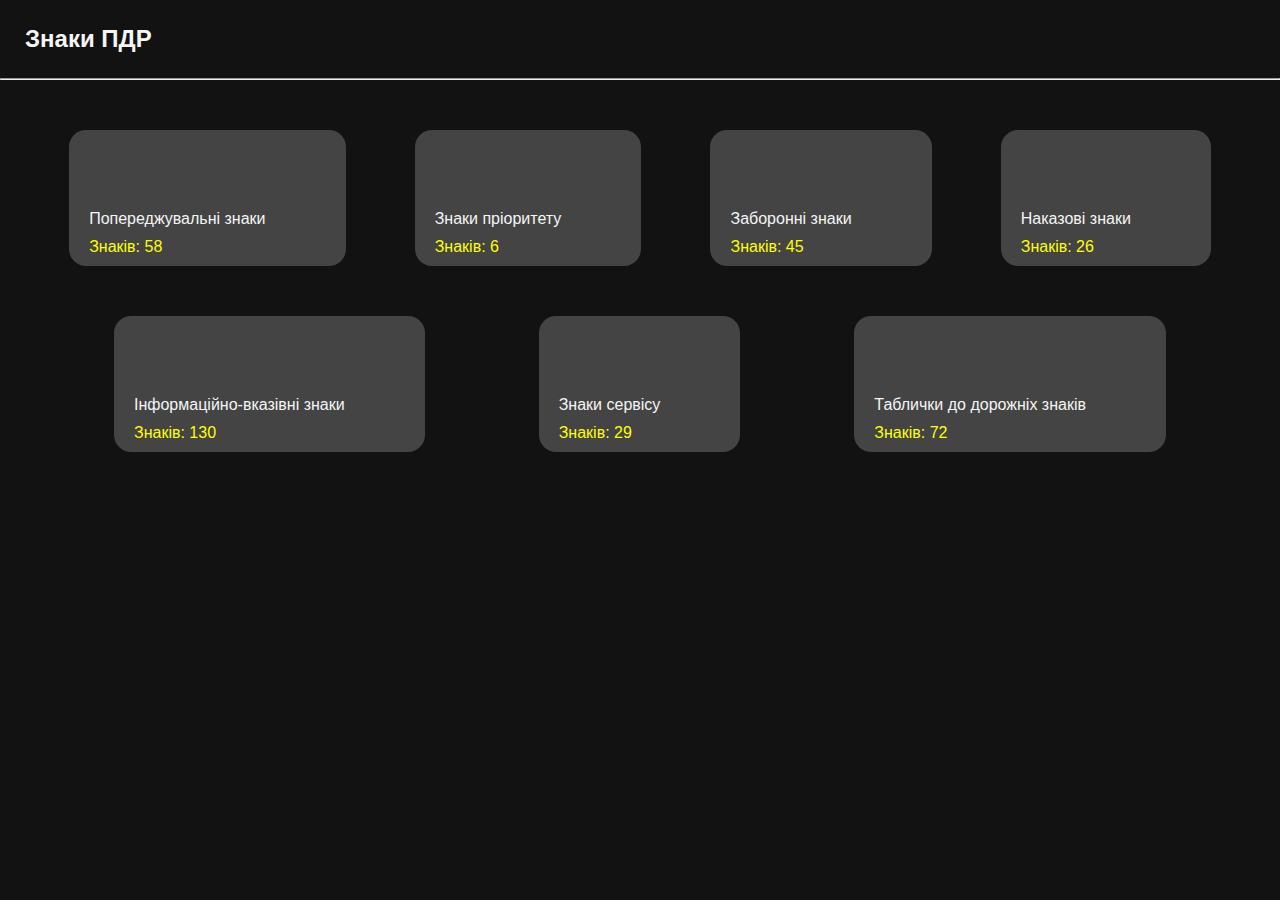
==== index.html @ e6567df3 "Initial commit" ====
<!DOCTYPE html>
<html lang="ua">

<head>
    <meta charset="UTF-8">
    <meta name="viewport" content="width=device-width, initial-scale=1.0">
    <title>Знаки ПДР</title>
    <link rel="stylesheet" href="./src/css/style.css">
</head>

<body>
    <header>
        <div>
            <h2><a href="../index.html">Знаки ПДР</a></h2>
        </div>
    </header>
    <hr>
    <main>
        <div class="category">
            <div><a href="./categories/warning.html"><span class="link">Попереджувальні знаки</span> <span class="mini-link">Знаків: 58</span></a></div>
            <div><a href="./categories/priority.html"><span class="link">Знаки пріоритету</span> <span class="mini-link">Знаків: 6</span></a></div>
            <div><a href="./categories/banned.html"><span class="link">Заборонні знаки</span> <span class="mini-link">Знаків: 45</span></a></div>
            <div><a href="./categories/order.html"><span class="link">Наказові знаки</span> <span class="mini-link">Знаків: 26</span></a></div>
        </div>
        <div class="category">
            <div><a href="./categories/info.html"><span class="link">Інформаційно-вказівні знаки</span> <span class="mini-link">Знаків: 130</span></a></div>
            <div><a href="./categories/service.html"><span class="link">Знаки сервісу</span> <span class="mini-link">Знаків: 29</span></a></div>
            <div><a href="./categories/plates.html"><span class="link">Таблички до дорожніх знаків</span> <span class="mini-link">Знаків: 72</span></a></div>
        </div>
    </main>
</body>

</html>
---- src/css/style.css ----
* {
    margin: 0;
    padding: 0;
    font-family: Arial, Helvetica, sans-serif;
    user-select: none;
}

body {
    color: whitesmoke;
    background-color: #121212;
    overflow-x: hidden;
}

header {
    background-color: #121212;
    padding: 25px;
    display: flex;
    justify-content: space-between;
}

header h2 {
    padding-right: 15px;
    display: inline;
}

header a:hover {
    text-decoration: underline;
}

header button {
    padding: 10px 20px;
    border-radius: 25px;
    color: whitesmoke;
    background-color: #363636;
    position: relative;
    left: -75px;
    border: none;
    transition: box-shadow 0.3s ease-in-out;
}

header button:hover {
    box-shadow: 0 10px 20px rgba(0, 0, 0, 1);
}

.category {
    margin-top: 50px;
    display: flex;
    justify-content: space-evenly;
    margin-bottom: 20px;
}

.category>div {
    background-color: #444444;
    padding: 50px 50px;
    border-radius: 17px;
}

.link {
    color: whitesmoke;
    top: 30px;
    position: relative;
    left: -30px;
}

.mini-link {
    color: yellow;
    display: block;
    top: 40px;
    position: relative;
    left: -30px;
}

a {
    color: inherit;
    text-decoration: none;
}
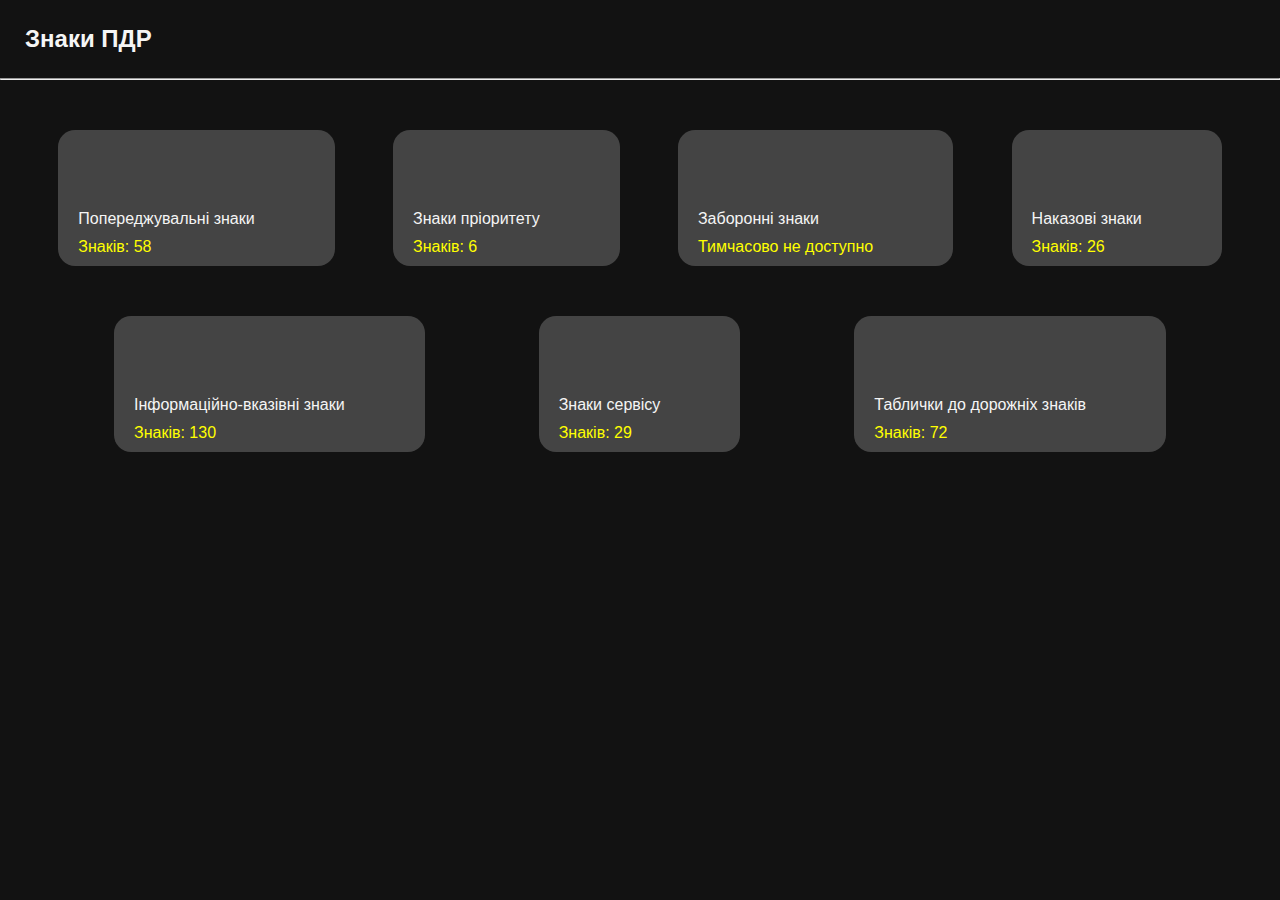
==== commit a06570ce: "Update index.html" ====
--- a/index.html
+++ b/index.html
@@ -19,7 +19,7 @@
         <div class="category">
             <div><a href="./categories/warning.html"><span class="link">Попереджувальні знаки</span> <span class="mini-link">Знаків: 58</span></a></div>
             <div><a href="./categories/priority.html"><span class="link">Знаки пріоритету</span> <span class="mini-link">Знаків: 6</span></a></div>
-            <div><a href="./categories/banned.html"><span class="link">Заборонні знаки</span> <span class="mini-link">Знаків: 45</span></a></div>
+            <div><span class="link">Заборонні знаки</span> <span class="mini-link">Тимчасово не доступно</span></div>
             <div><a href="./categories/order.html"><span class="link">Наказові знаки</span> <span class="mini-link">Знаків: 26</span></a></div>
         </div>
         <div class="category">
@@ -30,4 +30,4 @@
     </main>
 </body>
 
-</html>+</html>
--- a/src/css/style.css
+++ b/src/css/style.css
@@ -42,35 +42,75 @@
     box-shadow: 0 10px 20px rgba(0, 0, 0, 1);
 }
 
-.category {
-    margin-top: 50px;
-    display: flex;
-    justify-content: space-evenly;
-    margin-bottom: 20px;
-}
-
-.category>div {
-    background-color: #444444;
-    padding: 50px 50px;
-    border-radius: 17px;
-}
-
-.link {
-    color: whitesmoke;
-    top: 30px;
-    position: relative;
-    left: -30px;
-}
-
-.mini-link {
-    color: yellow;
-    display: block;
-    top: 40px;
-    position: relative;
-    left: -30px;
-}
-
 a {
     color: inherit;
     text-decoration: none;
+}
+
+@media (min-width: 951px) {
+    .category {
+        margin-top: 50px;
+        display: flex;
+        justify-content: space-evenly;
+        margin-bottom: 20px;
+    }
+
+    .category>div {
+        background-color: #444444;
+        padding: 50px 50px;
+        border-radius: 17px;
+    }
+
+    .link {
+        color: whitesmoke;
+        top: 30px;
+        position: relative;
+        left: -30px;
+    }
+
+    .mini-link {
+        color: yellow;
+        display: block;
+        top: 40px;
+        position: relative;
+        left: -30px;
+    }
+}
+
+@media (max-width: 950px) {
+    .category {
+        margin-top: 50px;
+        display: flex;
+        flex-direction: column;
+        margin-bottom: 20px;
+    }
+
+    .category>div {
+        background-color: #444444;
+        padding: 50px 50px;
+        border-radius: 17px;
+        margin-bottom: 15px;
+        margin-left: 50px;
+        margin-right: 50px;
+    }
+
+    .category:nth-child(2) {
+        position: relative;
+        top: -50px;
+    }
+
+    .link {
+        color: whitesmoke;
+        top: 30px;
+        position: relative;
+        left: -30px;
+    }
+
+    .mini-link {
+        color: yellow;
+        display: block;
+        top: 40px;
+        position: relative;
+        left: -30px;
+    }
 }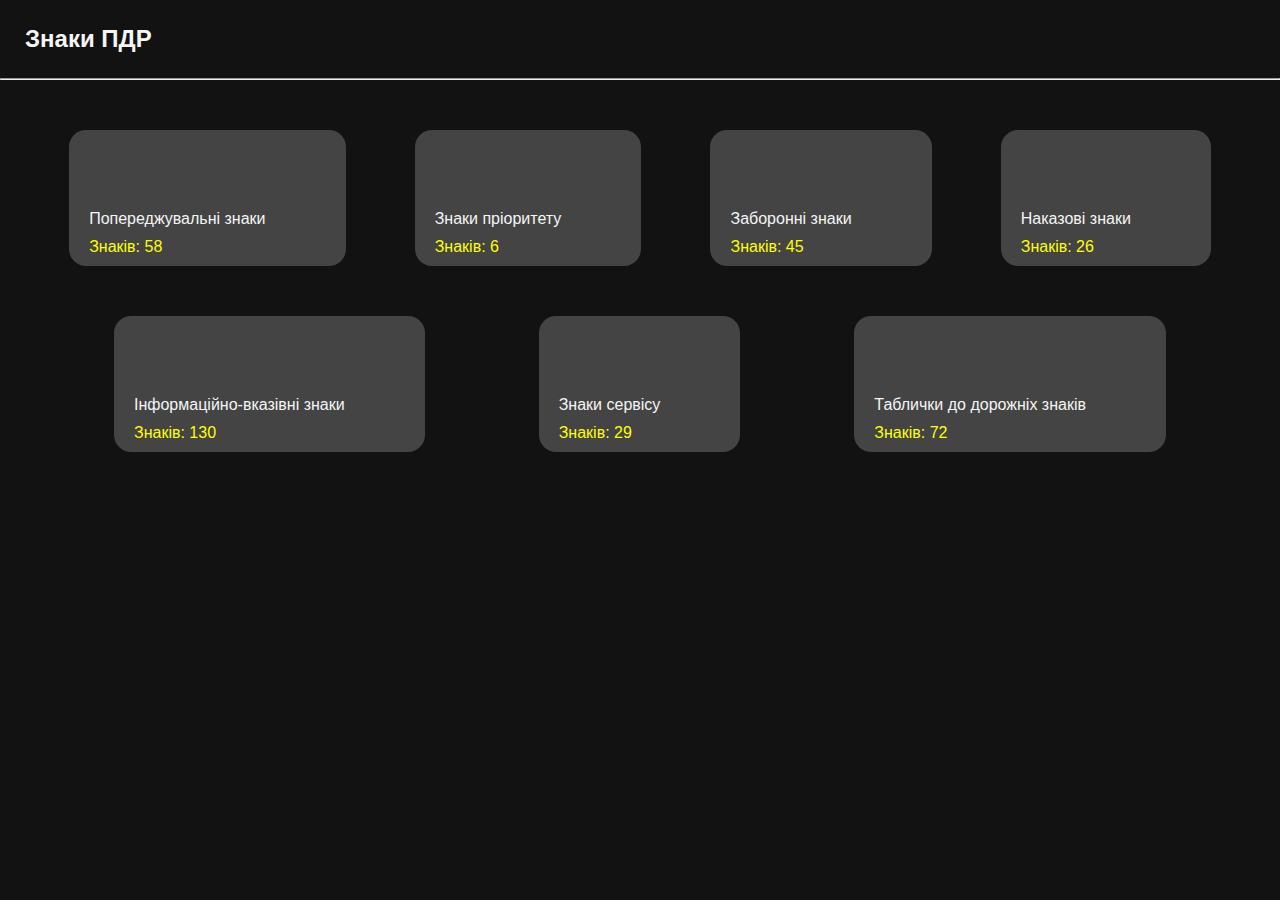
==== commit 6a6fa136: "Виправленна помилка з назвами в "Заборонні знаки"" ====
--- a/index.html
+++ b/index.html
@@ -19,7 +19,7 @@
         <div class="category">
             <div><a href="./categories/warning.html"><span class="link">Попереджувальні знаки</span> <span class="mini-link">Знаків: 58</span></a></div>
             <div><a href="./categories/priority.html"><span class="link">Знаки пріоритету</span> <span class="mini-link">Знаків: 6</span></a></div>
-            <div><span class="link">Заборонні знаки</span> <span class="mini-link">Тимчасово не доступно</span></div>
+            <div><a href="./categories/banned.html"><span class="link">Заборонні знаки</span> <span class="mini-link">Знаків: 45</span></a></div>
             <div><a href="./categories/order.html"><span class="link">Наказові знаки</span> <span class="mini-link">Знаків: 26</span></a></div>
         </div>
         <div class="category">
